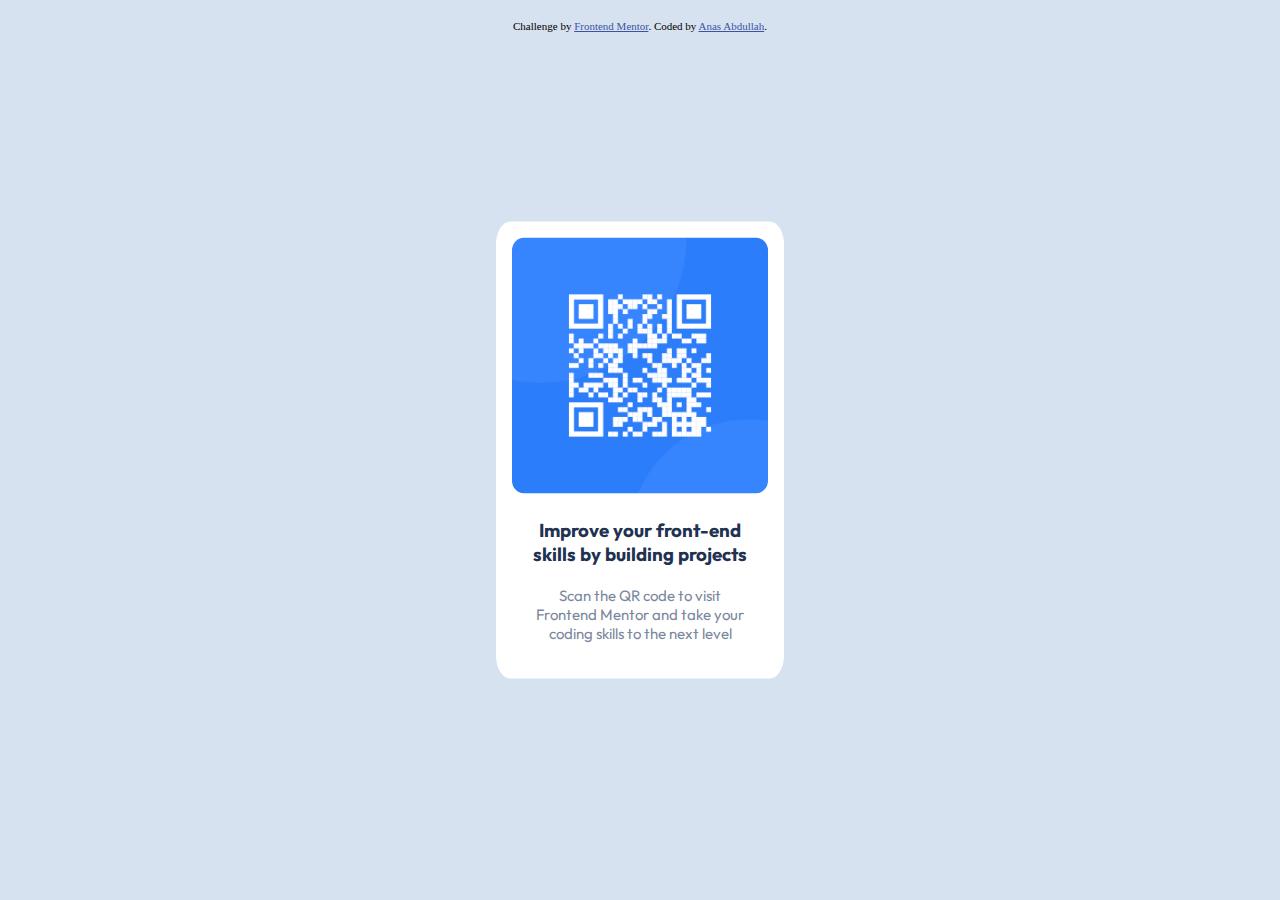
==== index.html @ 2ab2e468 "solution" ====
<!DOCTYPE html>
<html lang="en">
  <head>
    <meta charset="UTF-8" />
    <meta name="viewport" content="width=device-width, initial-scale=1.0" />
    <link
      rel="icon"
      type="image/png"
      sizes="32x32"
      href="./images/favicon-32x32.png"
    />
    <link rel="stylesheet" href="Styles.css" />
    <title>Frontend Mentor | QR code component</title>
    <link rel="preconnect" href="https://fonts.googleapis.com" />
    <link rel="preconnect" href="https://fonts.gstatic.com" crossorigin />
    <link
      href="https://fonts.googleapis.com/css2?family=Outfit:wght@400;700&display=swap"
      rel="stylesheet"
    />
  </head>

  <body>
    <div class="main">
      <img src="images/image-qr-code.png" alt="QR-code img" class="Qr-code" />
      <h3 class="header">Improve your front-end skills by building projects</h3>
      <p>
        Scan the QR code to visit Frontend Mentor and take your coding skills to
        the next level
      </p>
    </div>

    <div class="attribution">
      Challenge by
      <a href="https://www.frontendmentor.io?ref=challenge" target="_blank"
        >Frontend Mentor</a
      >. Coded by <a href="#">Anas Abdullah</a>.
    </div>
  </body>
</html>
---- Styles.css ----
body {
  background-color: hsl(212, 45%, 89%);
  text-align: center;
  align-items: center;
}



p {
  font-size: 15px;
  color:hsl(220, 15%, 55%);
  font-family: 'Outfit', sans-serif;
  margin: 20px 20px;
}

.Qr-code {
  border-radius: 5%;
  width: 100%;
  height: 100%;

}

.header {
    color: hsl(218, 44%, 22%);
    font-family: 'Outfit', sans-serif;
    margin: 20px 20px;
}
.main {
    background-color: white;
    position: absolute;
    left: 50%;
    top: 50%;
    transform: translate(-50%, -50%);
    width: 20%;
    padding: 1rem;
    border-radius: 5%;
}
.attribution {
  font-size: 11px;
  text-align: center;
  margin-top: 20px;
}
.attribution a {
  color: hsl(228, 45%, 44%);
}
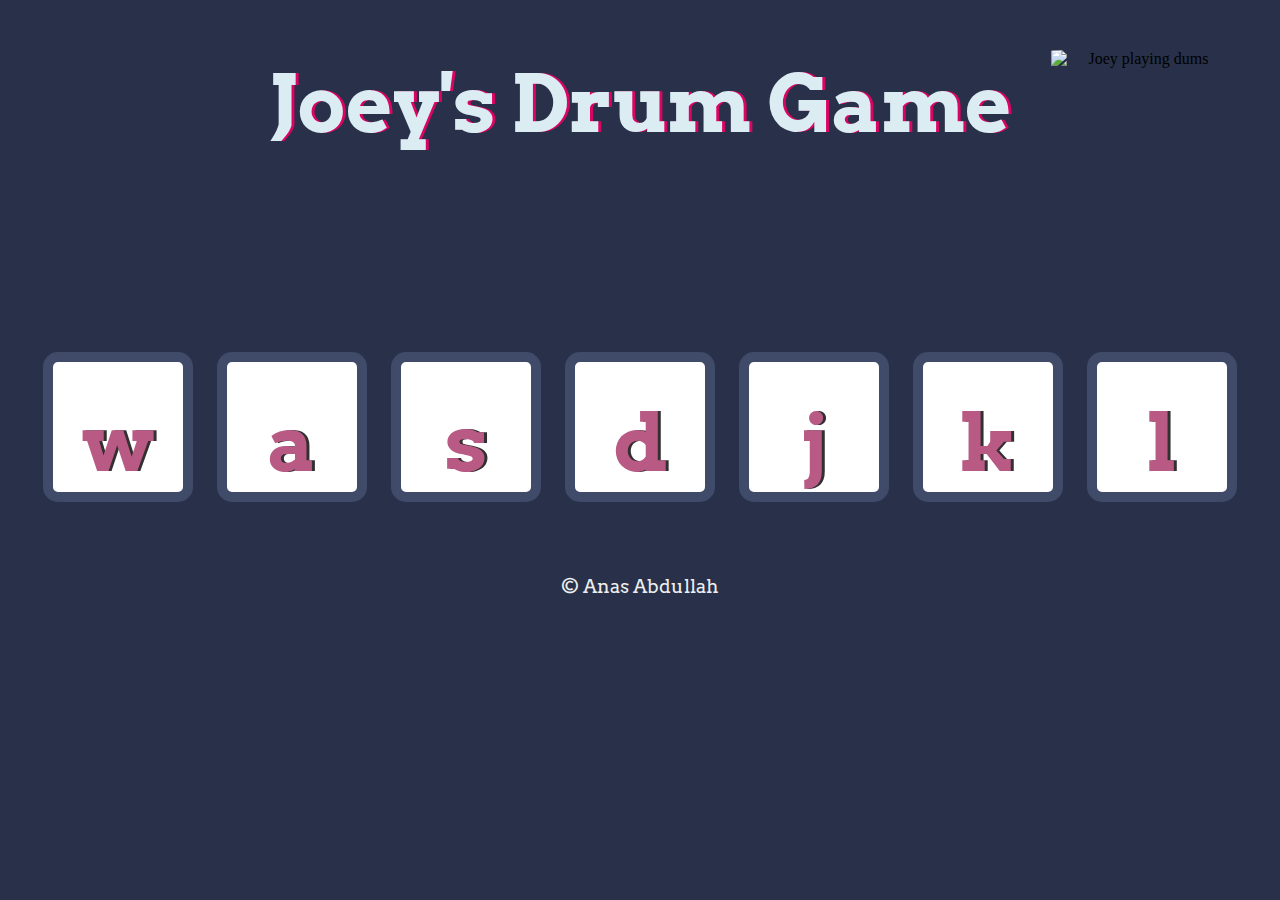
==== commit e279ef2e: "final look" ====
--- a/index.html
+++ b/index.html
@@ -1,39 +1,38 @@
 <!DOCTYPE html>
-<html lang="en">
-  <head>
-    <meta charset="UTF-8" />
-    <meta name="viewport" content="width=device-width, initial-scale=1.0" />
-    <link
-      rel="icon"
-      type="image/png"
-      sizes="32x32"
-      href="./images/favicon-32x32.png"
-    />
-    <link rel="stylesheet" href="Styles.css" />
-    <title>Frontend Mentor | QR code component</title>
-    <link rel="preconnect" href="https://fonts.googleapis.com" />
-    <link rel="preconnect" href="https://fonts.gstatic.com" crossorigin />
-    <link
-      href="https://fonts.googleapis.com/css2?family=Outfit:wght@400;700&display=swap"
-      rel="stylesheet"
-    />
-  </head>
+<html lang="en" dir="ltr">
 
-  <body>
-    <div class="main">
-      <img src="images/image-qr-code.png" alt="QR-code img" class="Qr-code" />
-      <h3 class="header">Improve your front-end skills by building projects</h3>
-      <p>
-        Scan the QR code to visit Frontend Mentor and take your coding skills to
-        the next level
-      </p>
-    </div>
+<head>
+  <meta charset="utf-8">
+  <title>Drum Kit</title>
+  <link rel="stylesheet" href="Styles.css">
+  <link rel="icon" href="images/drum.png" />
+  <link href="https://fonts.googleapis.com/css?family=Arvo" rel="stylesheet">
+  <link
+  href="https://fonts.googleapis.com/css2?family=Khand:wght@500&family=Sigmar&display=swap"
+  rel="stylesheet"
+/>
+</head>
 
-    <div class="attribution">
-      Challenge by
-      <a href="https://www.frontendmentor.io?ref=challenge" target="_blank"
-        >Frontend Mentor</a
-      >. Coded by <a href="#">Anas Abdullah</a>.
-    </div>
-  </body>
+<body>
+
+  <h1 id="title">Joey's Drum Game</h1>
+ 
+  <img class = "joey " src="images/F_R.I.E.N.D.jpg" alt="Joey playing dums">
+  <div class="set">
+    <button class="w drum">w</button>
+    <button class="a drum">a</button>
+    <button class="s drum">s</button>
+    <button class="d drum">d</button>
+    <button class="j drum">j</button>
+    <button class="k drum">k</button>
+    <button class="l drum">l</button>
+  </div>
+
+
+  <footer>
+    ©&nbsp;Anas Abdullah
+  </footer>
+  <script src="index.js"></script>
+</body>
+
 </html>
--- a/Styles.css
+++ b/Styles.css
@@ -1,45 +1,114 @@
 body {
-  background-color: hsl(212, 45%, 89%);
   text-align: center;
-  align-items: center;
+  background-color: #283149;
+}
+
+h1 {
+  font-size: 5rem;
+  color: #dbedf3;
+  font-family: "Arvo", cursive;
+  text-shadow: 3px 0 #da0463;
+ 
+}
+.joey {
+  overflow: hidden;
+}
+
+.joey {
+  transition: transform 0.3s ease;
+}
+
+.joey:hover  {
+  transform: scale(1.2);
+}
+footer {
+  color: #eeeeee;
+  font-size: larger;
+  font-family: "Arvo", cursive;
+  margin-top: 60px;
+
+}
+
+.joey {
+ 
+  position: absolute;
+  top: 50px;
+  right: 50px;
+  width: 14%;
+  border-radius: 5%;
+  
+  
+}
+
+.w {
+  background-image: url("images/tom1.png");
+}
+
+.a {
+  background-image: url("images/tom2.png");
+}
+
+.s {
+  background-image: url("images/tom3.png");
+}
+
+.d {
+  background-image: url("images/tom4.png");
+}
+
+.j {
+  background-image: url("images/snare.png");
+}
+
+.k {
+  background-image: url("images/crash.png");
+}
+
+.l {
+  background-image: url("images/kick.png");
+}
+
+.set {
+  margin: 15% auto 5%;
 }
 
 
 
-p {
-  font-size: 15px;
-  color:hsl(220, 15%, 55%);
-  font-family: 'Outfit', sans-serif;
-  margin: 20px 20px;
+.drum {
+  outline: none;
+  border: 10px solid #404b69;
+  font-size: 5rem;
+  font-family: "Arvo", cursive;
+  line-height: 2;
+  font-weight: 900;
+  color: #b95a85;
+  text-shadow: 3px 0 #323030;
+  border-radius: 15px;
+  display: inline-block;
+  width: 150px;
+  height: 150px;
+  text-align: center;
+  margin: 10px;
+  background-color: white;
+  cursor: pointer;
+}
+.drum:hover {
+  background-color: #da0463;
+  color: white;
+  box-shadow: none !important;
+  text-shadow: none !important;
 }
 
-.Qr-code {
-  border-radius: 5%;
-  width: 100%;
-  height: 100%;
-
-}
-
-.header {
-    color: hsl(218, 44%, 22%);
-    font-family: 'Outfit', sans-serif;
-    margin: 20px 20px;
-}
-.main {
-    background-color: white;
-    position: absolute;
-    left: 50%;
-    top: 50%;
-    transform: translate(-50%, -50%);
-    width: 20%;
-    padding: 1rem;
-    border-radius: 5%;
-}
-.attribution {
-  font-size: 11px;
-  text-align: center;
-  margin-top: 20px;
-}
-.attribution a {
-  color: hsl(228, 45%, 44%);
-}
+@media screen and (max-width: 640px){
+  .joey{
+    display: none;
+  }
+  h1{
+    font-size: 40px;
+  }
+  .drum{
+    font-size: 40px;
+    width: 25%;
+    height: 100px;
+  }
+}